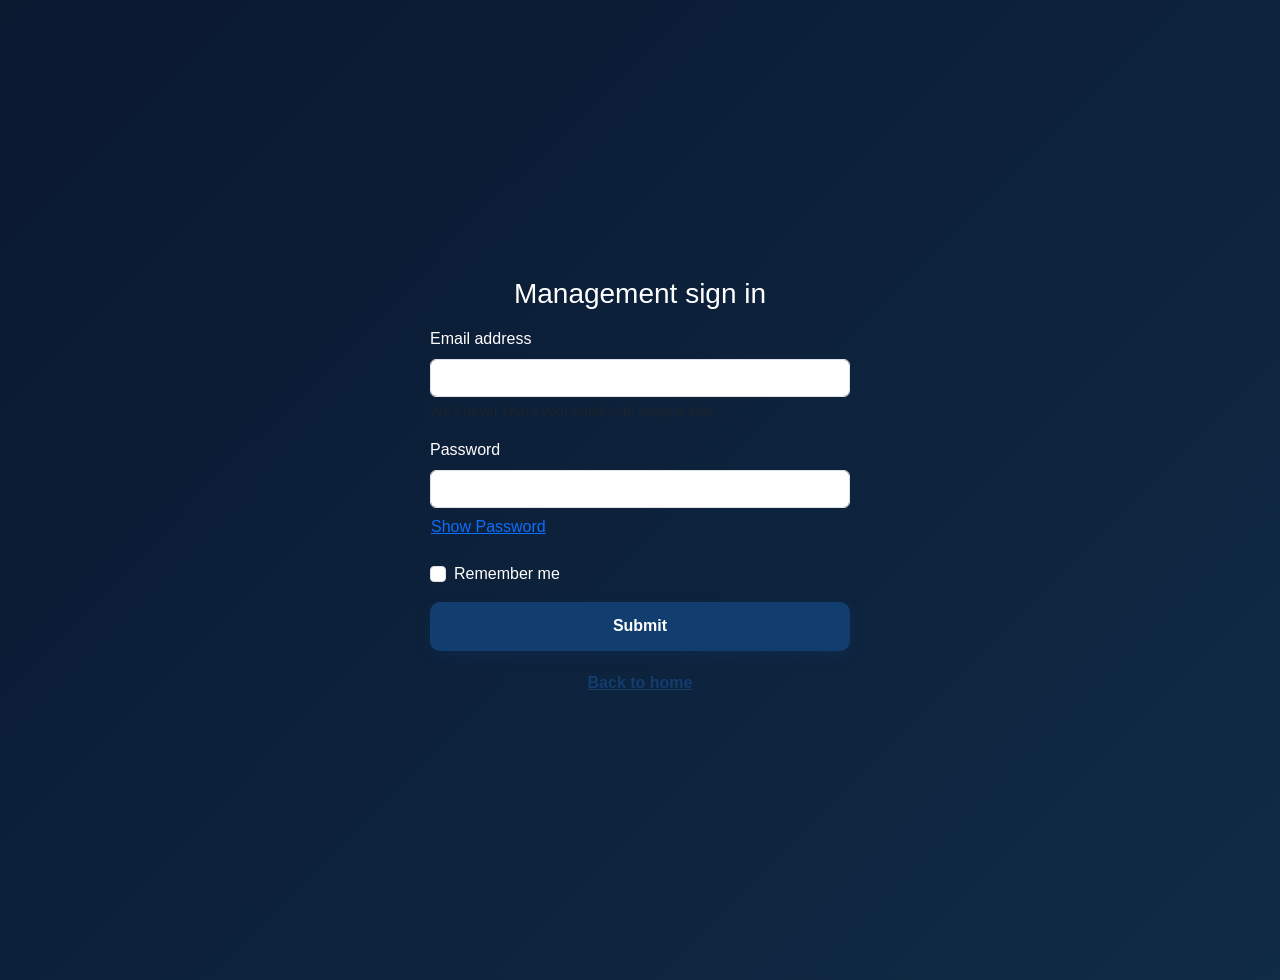
==== management_dashboard.html @ f2d889bd "Initial commit - attendance register" ====
<!DOCTYPE html>
<html lang="en">
<head>
    <meta charset="UTF-8">
    <meta name="viewport" content="width=device-width, initial-scale=1.0">
    <title>Management Dashboard</title>
    <link rel="stylesheet" href="style.css">
</head>
<body class="management-dashboard-page">
    <div class="management-shell">
        <aside class="management-sidebar">
            <div class="brand">HiiTPLC</div>
            <nav class="sidebar-nav">
                <a class="active" href="#overview">Overview</a>
                <a href="#attendance">Attendance</a>
                <a href="#reports">Reports</a>
            </nav>
        </aside>

        <main class="management-main">
            <header class="management-header" id="overview">
                <div>
                    <p class="mini-label">Management</p>
                    <h1>Dashboard</h1>
                </div>
                <a href="index.html" class="logout-link" data-logout>Logout</a>
            </header>

            <section class="summary-row">
                <div class="summary-card">
                    <span>Total Staff</span>
                    <strong id="totalStaffCount">—</strong>
                    <small>Registered staff</small>
                </div>
                <div class="summary-card accent">
                    <span>Present</span>
                    <strong id="presentStaffCount">—</strong>
                    <small>Checked in today</small>
                </div>
                <div class="summary-card">
                    <span>Absent</span>
                    <strong id="absentStaffCount">—</strong>
                    <small>Not checked in today</small>
                </div>
            </section>

            <section class="content-grid">
                <div class="panel" id="attendance">
                    <div class="panel-title-row">
                        <h2>Today's Attendance</h2>
                        <span class="panel-chip">Live</span>
                    </div>

                    <table>
                        <thead>
                            <tr>
                                <th>Name</th>
                                <th>Status</th>
                                <th>Check in</th>
                                <th>Check out</th>
                            </tr>
                        </thead>
                        <tbody id="managementAttendanceRows"></tbody>
                    </table>
                </div>

                <div class="panel" id="reports">
                    <div class="panel-title-row">
                        <h2>Overview</h2>
                    </div>
                    <ul class="info-list">
                        <li>Morning check-in is stable.</li>
                        <li>Two staff members need reminders.</li>
                        <li>One employee is marked absent.</li>
                        <li>Attendance is tracking well this week.</li>
                    </ul>
                </div>
            </section>
        </main>
    </div>
    <script src="app.js"></script>
</body>
</html>
---- style.css ----
* {
    margin: 0;
    padding: 0;
    box-sizing: border-box;
}

html {
    scroll-behavior: smooth;
}

body {
    min-height: 100vh;
    display: flex;
    align-items: center;
    justify-content: center;
    font-family: Arial, sans-serif;
    background: linear-gradient(135deg, #0a1830 0%, #102b46 100%);
    color: #ffffff;
    padding: 40px;
}

.staff-dashboard-page {
    display: block;
    padding: 40px 20px;
    background: linear-gradient(135deg, #0a1830 0%, #102b46 100%);
}

.staff-dashboard {
    width: min(1100px, 94vw);
    margin: 0 auto;
    display: flex;
    flex-direction: column;
    gap: 20px;
}

.staff-dashboard-main {
    display: grid;
    gap: 22px;
}

.staff-dashboard .dashboard-links {
    display: flex;
    flex-wrap: wrap;
    gap: 12px;
    justify-content: center;
    align-items: center;
    padding: 12px 16px;
    border-radius: 14px;
    background: rgba(255, 255, 255, 0.06);
    border: 1px solid rgba(255, 255, 255, 0.08);
    backdrop-filter: blur(6px);
}

.staff-dashboard .dashboard-links a {
    color: #edf5ff;
    text-decoration: none;
    padding: 10px 14px;
    border-radius: 10px;
    font-size: 0.92rem;
    transition: background 0.2s ease, transform 0.2s ease;
}

.staff-dashboard .dashboard-links a:hover {
    background: rgba(255, 255, 255, 0.08);
    transform: translateY(-1px);
}

.staff-dashboard .container,
.staff-dashboard .check-in-button {
    background: #ffffff;
    color: #102b46;
    border: 1px solid rgba(16, 43, 70, 0.08);
    border-radius: 16px;
    box-shadow: 0 12px 28px rgba(9, 18, 32, 0.12);
    padding: 22px 24px;
    scroll-margin-top: 80px;
}

.management-dashboard-page {
    min-height: 100vh;
    background: #f4f7fb;
    color: #102b46;
    padding: 40px 20px;
}

.management-shell {
    max-width: 1120px;
    margin: 0 auto;
    display: flex;
    background: #ffffff;
    border: 1px solid rgba(16, 43, 70, 0.08);
    border-radius: 18px;
    overflow: hidden;
    box-shadow: 0 14px 32px rgba(16, 43, 70, 0.08);
}

.management-sidebar {
    width: 220px;
    background: #102b46;
    color: #ffffff;
    padding: 24px 18px;
}

.brand {
    font-size: 1.4rem;
    font-weight: 700;
    margin-bottom: 28px;
}

.sidebar-nav {
    display: flex;
    flex-direction: column;
    gap: 8px;
}

.sidebar-nav a {
    display: block;
    color: rgba(255, 255, 255, 0.75);
    text-decoration: none;
    padding: 10px 12px;
    border-radius: 8px;
}

.sidebar-nav a.active,
.sidebar-nav a:hover {
    background: rgba(255, 255, 255, 0.08);
    color: #ffffff;
}

.management-main {
    flex: 1;
    padding: 28px;
}

.management-header {
    display: flex;
    justify-content: space-between;
    align-items: center;
    gap: 18px;
    margin-bottom: 24px;
}

.mini-label {
    margin: 0 0 8px;
    color: #c17f28;
    font-size: 0.72rem;
    text-transform: uppercase;
    letter-spacing: 0.12em;
}

.management-header h1 {
    margin: 0;
    font-size: clamp(2rem, 3vw, 2.8rem);
    color: #102b46;
}

.logout-link {
    text-decoration: none;
    color: #102b46;
    font-weight: 700;
    padding: 10px 16px;
    border-radius: 10px;
    background: #f5f8fb;
    border: 1px solid rgba(16, 43, 70, 0.08);
}

.summary-row {
    display: grid;
    grid-template-columns: repeat(3, minmax(0, 1fr));
    gap: 18px;
    margin-bottom: 24px;
}

.summary-card {
    background: #f8fafc;
    border: 1px solid rgba(16, 43, 70, 0.06);
    border-radius: 14px;
    padding: 20px 18px;
}

.summary-card.accent {
    background: #123d6f;
    color: #ffffff;
}

.summary-card span {
    display: block;
    margin-bottom: 12px;
    font-size: 0.75rem;
    letter-spacing: 0.06em;
    text-transform: uppercase;
    opacity: 0.8;
}

.summary-card strong {
    display: block;
    font-size: 2.2rem;
    margin-bottom: 8px;
}

.summary-card small {
    opacity: 0.8;
}

.content-grid {
    display: grid;
    grid-template-columns: 1.7fr 1fr;
    gap: 20px;
}

.panel {
    background: #ffffff;
    border: 1px solid rgba(16, 43, 70, 0.08);
    border-radius: 14px;
    padding: 20px 18px;
}

.panel-title-row {
    display: flex;
    justify-content: space-between;
    align-items: center;
    gap: 12px;
    margin-bottom: 12px;
}

.panel-title-row h2 {
    margin: 0;
    font-size: 1.2rem;
    color: #102b46;
}

.panel-chip {
    background: #eaf9ef;
    color: #1b7b4a;
    padding: 6px 10px;
    border-radius: 999px;
    font-size: 0.72rem;
    font-weight: 700;
}

.panel table {
    width: 100%;
    border-collapse: collapse;
}

.panel th,
.panel td {
    text-align: left;
    padding: 12px 8px;
    border-bottom: 1px solid #edf3f8;
    color: #2e4663;
}

.panel th {
    color: #70829a;
    font-size: 0.75rem;
    letter-spacing: 0.06em;
    text-transform: uppercase;
}

.tag {
    display: inline-block;
    padding: 5px 10px;
    border-radius: 999px;
    font-size: 0.75rem;
    font-weight: 700;
}

.tag.green {
    background: #eaf9ef;
    color: #1a7b48;
}

.tag.yellow {
    background: #fff4dd;
    color: #a26510;
}

.tag.red {
    background: #fee7ea;
    color: #b53a49;
}

.info-list {
    margin: 0;
    padding-left: 18px;
    color: #4b5f78;
    line-height: 2;
}

@media (max-width: 820px) {
    .management-shell {
        display: block;
    }

    .management-sidebar {
        width: 100%;
    }

    .sidebar-nav {
        flex-direction: row;
        flex-wrap: wrap;
    }

    .summary-row,
    .content-grid {
        grid-template-columns: 1fr;
    }
}

.staff-dashboard .container h1,
.staff-dashboard .check-in-button h1 {
    margin-bottom: 10px;
    font-size: clamp(1.5rem, 2vw, 2.1rem);
    color: #102b46;
}

.staff-dashboard .container p,
.staff-dashboard .check-in-button p {
    color: #536782;
    line-height: 1.6;
}

.staff-dashboard .check-in-button {
    background: linear-gradient(135deg, #f9fbff 0%, #edf5ff 100%);
}

.staff-dashboard table {
    width: 100%;
    margin-top: 16px;
    border-collapse: collapse;
    overflow: hidden;
    border-radius: 12px;
}

.staff-dashboard th,
.staff-dashboard td {
    padding: 12px 14px;
    text-align: left;
    border-bottom: 1px solid #e9eef5;
    color: #2e4663;
}

.staff-dashboard th {
    background: #f3f7fb;
    color: #123d6f;
    font-size: 0.8rem;
    letter-spacing: 0.04em;
    text-transform: uppercase;
}

.staff-dashboard tbody tr:hover {
    background: #f8fbff;
}

.staff-dashboard button {
    margin-top: 14px;
    background: #123d6f;
    border: none;
    color: #ffffff;
    padding: 12px 18px;
    border-radius: 10px;
    font-weight: 700;
    cursor: pointer;
    transition: transform 0.2s ease, box-shadow 0.2s ease;
}

.staff-dashboard button:hover {
    transform: translateY(-1px);
    box-shadow: 0 8px 16px rgba(18, 61, 111, 0.18);
}

.split-layout {
    width: min(1100px, 90vw);
    min-height: 80vh;
    display: flex;
    overflow: hidden;
    border-radius: 24px;
    box-shadow: 0 25px 60px rgba(0, 0, 0, 0.25);
    background: #102b46;
}

.image-panel {
    position: relative;
    flex: 1.1;
    background-image: url('https://images.unsplash.com/photo-1522202176988-66273c2fd55f?auto=format&fit=crop&w=1200&q=80');
    background-size: cover;
    background-position: center;
}

.image-overlay {
    position: absolute;
    inset: 0;
    background: linear-gradient(135deg, rgba(10, 24, 48, 0.5), rgba(16, 43, 70, 0.7));
}

.image-content {
    position: relative;
    z-index: 1;
    height: 100%;
    display: flex;
    flex-direction: column;
    justify-content: center;
    padding: 60px 50px;
}

.eyebrow {
    font-size: 0.8rem;
    letter-spacing: 0.14em;
    text-transform: uppercase;
    opacity: 0.9;
    margin-bottom: 16px;
}

.image-content h1 {
    font-size: clamp(2.4rem, 3vw, 4rem);
    line-height: 1.1;
    margin-bottom: 18px;
    color: #ffffff;
}

.image-content p {
    max-width: 420px;
    line-height: 1.6;
    color: rgba(255, 255, 255, 0.85);
    font-size: 1.05rem;
}

.content-panel {
    flex: 1;
    display: flex;
    align-items: center;
    justify-content: center;
    background: #f4f7fb;
    padding: 40px 30px;
}

.login-box {
    width: min(100%, 480px);
    text-align: center;
}

.signup-box {
    width: min(100%, 480px);
    color: #102b46;
}

.signup-box h2 {
    color: #102b46;
    font-size: clamp(1.8rem, 2vw, 2.5rem);
    margin-bottom: 24px;
    text-align: center;
}

.signup-prompt,
.signup-note {
    color: #4b5d75;
    margin-bottom: 18px;
    text-align: center;
}

.signup-prompt a,
.signup-note a,
.signup-message a {
    color: #123d6f;
    font-weight: 700;
}

.signup-message {
    color: #123d6f;
    margin: 14px 0 0;
    text-align: center;
}

.signup-note {
    margin: 20px 0 8px;
}

.signup-disclaimer {
    color: #6c7d90;
    font-size: 0.8rem;
    margin: 0;
    text-align: center;
}

.top-label {
    color: #4b5d75;
    text-transform: uppercase;
    letter-spacing: 0.12em;
    font-size: 0.75rem;
    margin-bottom: 12px;
}

.login-box h2 {
    color: #102b46;
    font-size: clamp(2rem, 2vw, 3rem);
    margin-bottom: 28px;
}

.login-option {
    display: flex;
    flex-direction: column;
    gap: 22px;
}

.card {
    background: #ffffff;
    border: 1px solid rgba(17, 43, 70, 0.08);
    border-radius: 16px;
    box-shadow: 0 12px 28px rgba(16, 43, 70, 0.08);
    color: #102b46;
    width: 100% !important;
    max-width: 420px;
    margin: 0 auto;
}

.card-body {
    padding: 1.6rem 1.5rem 1.4rem;
}

.card-title {
    font-size: 1.8rem;
    margin-bottom: 0.75rem;
    color: #102b46;
}

.card-text {
    color: #4b5d75;
    font-size: 1.05rem;
    line-height: 1.5;
    margin-bottom: 1.3rem;
}

.btn-primary {
    background-color: #123d6f;
    border: none;
    padding: 0.8rem 1.5rem;
    border-radius: 10px;
    color: #ffffff;
    text-decoration: none;
    font-weight: 700;
    transition: all 0.2s ease-in-out;
    box-shadow: 0 6px 14px rgba(18, 61, 111, 0.22);
    width: 100%;
    display: inline-block;
}

.btn-primary:hover,
.btn-primary:focus,
.btn-primary:active {
    background-color: #0d2f56;
    border: none;
    color: #ffffff;
    box-shadow: 0 8px 18px rgba(18, 61, 111, 0.3);
}

@media (max-width: 850px) {
    body {
        padding: 20px;
    }

    .split-layout {
        flex-direction: column;
        min-height: auto;
    }

    .image-panel {
        min-height: 300px;
    }

    .content-panel {
        padding: 30px 20px;
    }

}

/* Staff dashboard */
.dashboard-layout {
    min-height: 100vh;
    display: flex;
    background: #f4f7fb;
    color: #102b46;
}

.dashboard-layout .sidebar {
    width: 260px;
    flex: 0 0 260px;
    display: flex;
    flex-direction: column;
    padding: 30px 18px 22px;
    background: #102b46;
    color: #ffffff;
}

.sidebar-brand {
    display: flex;
    align-items: center;
    justify-content: center;
    padding: 0 14px 34px;
}

.brand-mark,
.profile-avatar {
    display: grid;
    place-items: center;
    border-radius: 10px;
    font-weight: 700;
}

.brand-mark {
    width: auto;
    height: 52px;
    padding: 0 16px;
    border: 2px solid #ffffff;
    background: transparent;
    color: #ffffff;
    font-size: 1.35rem;
    letter-spacing: 0.02em;
}

.sidebar-section-label {
    padding: 0 14px 10px;
    color: rgba(255, 255, 255, 0.5);
    font-size: 0.68rem;
    font-weight: 700;
    letter-spacing: 0.12em;
    text-transform: uppercase;
}

.sidebar-nav,
.sidebar-footer {
    list-style: none;
}

.sidebar-nav a,
.sidebar-footer a {
    display: flex;
    align-items: center;
    gap: 13px;
    min-height: 48px;
    padding: 0 14px;
    border-radius: 8px;
    color: rgba(255, 255, 255, 0.72);
    text-decoration: none;
    font-size: 0.9rem;
    transition: background 0.2s ease, color 0.2s ease;
}

.sidebar-nav a:hover,
.sidebar-nav a:focus,
.sidebar-nav a.active,
.sidebar-footer a:hover,
.sidebar-footer a:focus {
    background: rgba(255, 255, 255, 0.12);
    color: #ffffff;
}

.sidebar-nav a.active {
    box-shadow: inset 3px 0 #e0a458;
}

.nav-icon {
    width: 20px;
    color: #e0a458;
    font-size: 1.1rem;
    text-align: center;
}

.sidebar-footer {
    margin-top: auto;
    padding-top: 20px;
    border-top: 1px solid rgba(255, 255, 255, 0.12);
}

.dashboard-main {
    width: min(1180px, 100%);
    margin: 0 auto;
    padding: 52px clamp(24px, 5vw, 72px);
}

.dashboard-header,
.panel-heading {
    display: flex;
    align-items: flex-start;
    justify-content: space-between;
    gap: 24px;
}

.dashboard-header .eyebrow,
.panel-heading .eyebrow {
    margin-bottom: 10px;
    color: #c17f28;
}

.dashboard-header h1 {
    margin-bottom: 10px;
    color: #102b46;
    font-size: clamp(1.8rem, 3vw, 2.7rem);
}

.dashboard-welcome {
    color: #5e7085;
}

.profile-chip {
    display: flex;
    align-items: center;
    gap: 10px;
    color: #4b5d75;
    font-size: 0.9rem;
    white-space: nowrap;
}

.profile-avatar {
    width: 38px;
    height: 38px;
    background: #dce8f3;
    color: #123d6f;
}

.dashboard-overview {
    display: grid;
    grid-template-columns: repeat(3, 1fr);
    gap: 18px;
    margin: 42px 0 24px;
}

.overview-card,
.dashboard-panel {
    background: #ffffff;
    border: 1px solid rgba(17, 43, 70, 0.08);
    border-radius: 10px;
    box-shadow: 0 12px 28px rgba(16, 43, 70, 0.06);
}

.overview-card {
    display: flex;
    flex-direction: column;
    gap: 9px;
    padding: 24px;
}

.overview-label {
    color: #6c7d90;
    font-size: 0.8rem;
    font-weight: 700;
    text-transform: uppercase;
    letter-spacing: 0.08em;
}

.overview-card strong {
    color: #123d6f;
    font-size: 1.65rem;
}

.overview-detail {
    color: #708095;
    font-size: 0.85rem;
}

.dashboard-panel {
    min-height: 260px;
    padding: 28px;
}

.attendance-actions {
    display: flex;
    align-items: center;
    justify-content: space-between;
    gap: 24px;
    margin-bottom: 24px;
    padding: 26px 28px;
    border-radius: 10px;
    background: #123d6f;
    color: #ffffff;
    box-shadow: 0 12px 28px rgba(16, 43, 70, 0.12);
}

.attendance-actions .eyebrow {
    margin-bottom: 8px;
    color: #f0c27d;
}

.attendance-actions h2 {
    margin-bottom: 7px;
    font-size: 1.3rem;
}

.attendance-actions p:last-child {
    color: rgba(255, 255, 255, 0.72);
    font-size: 0.88rem;
}

.attendance-buttons {
    display: flex;
    flex-shrink: 0;
    gap: 10px;
}

.attendance-button {
    min-width: 112px;
    padding: 12px 16px;
    border: 1px solid transparent;
    border-radius: 7px;
    font: inherit;
    font-size: 0.85rem;
    font-weight: 700;
    cursor: pointer;
}

.check-in-button {
    background: #e0a458;
    color: #102b46;
}

.check-out-button {
    border-color: rgba(255, 255, 255, 0.35);
    background: transparent;
    color: #ffffff;
}

.attendance-button:disabled {
    cursor: not-allowed;
    opacity: 0.45;
}

.dashboard-section {
    min-height: auto;
    margin-top: 24px;
    scroll-margin-top: 24px;
}

.panel-heading h2 {
    color: #102b46;
    font-size: 1.3rem;
}

.panel-link {
    color: #c17f28;
    font-size: 0.85rem;
    font-weight: 700;
    text-decoration: none;
}

.empty-state {
    padding: 72px 0 20px;
    color: #7b8b9b;
    text-align: center;
}

.profile-details,
.setting-row {
    display: flex;
    align-items: center;
    gap: 14px;
    margin-top: 24px;
    color: #4b5d75;
}

.profile-details strong {
    display: block;
    margin-bottom: 4px;
    color: #102b46;
}

.profile-details p {
    font-size: 0.85rem;
}

.setting-row {
    justify-content: space-between;
    max-width: 420px;
    padding-top: 20px;
    border-top: 1px solid #e5ebf1;
}

.setting-row input {
    width: 18px;
    height: 18px;
    accent-color: #c17f28;
}

@media (max-width: 700px) {
    .dashboard-layout {
        display: block;
    }

    .dashboard-layout .sidebar {
        width: 100%;
        padding: 16px;
    }

    .sidebar-brand {
        padding: 0 6px 16px;
    }

    .sidebar-section-label,
    .sidebar-footer {
        display: none;
    }

    .sidebar-nav {
        display: grid;
        grid-template-columns: repeat(4, 1fr);
        gap: 4px;
    }

    .sidebar-nav a {
        min-height: 54px;
        flex-direction: column;
        justify-content: center;
        gap: 3px;
        padding: 6px 4px;
        font-size: 0.7rem;
        text-align: center;
    }

    .dashboard-main {
        padding: 32px 18px;
    }

    .dashboard-header {
        flex-direction: column;
    }

    .attendance-actions {
        align-items: stretch;
        flex-direction: column;
    }

    .attendance-buttons {
        width: 100%;
    }

    .attendance-button {
        flex: 1;
    }

    .dashboard-overview {
        grid-template-columns: 1fr;
        margin-top: 28px;
    }
}
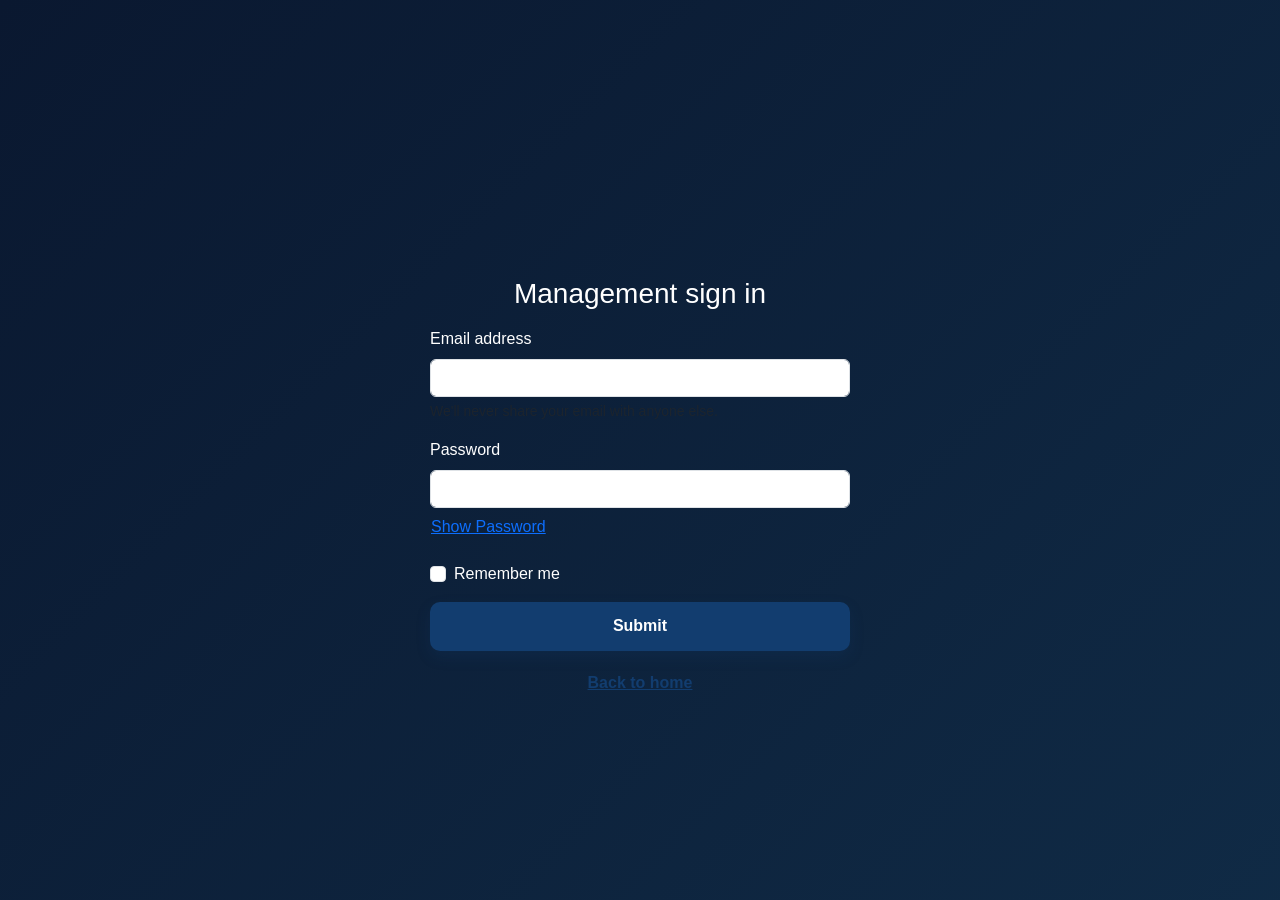
==== commit 7dbf961c: "Add owner-managed management accounts" ====
--- a/management_dashboard.html
+++ b/management_dashboard.html
@@ -14,6 +14,7 @@
                 <a class="active" href="#overview">Overview</a>
                 <a href="#attendance">Attendance</a>
                 <a href="#reports">Reports</a>
+                <a href="#managementAccountsPanel" id="managementAccountsLink" hidden>Management accounts</a>
             </nav>
         </aside>
 
@@ -55,6 +56,7 @@
                         <thead>
                             <tr>
                                 <th>Name</th>
+                                <th>Email</th>
                                 <th>Status</th>
                                 <th>Check in</th>
                                 <th>Check out</th>
@@ -68,12 +70,41 @@
                     <div class="panel-title-row">
                         <h2>Overview</h2>
                     </div>
-                    <ul class="info-list">
-                        <li>Morning check-in is stable.</li>
-                        <li>Two staff members need reminders.</li>
-                        <li>One employee is marked absent.</li>
-                        <li>Attendance is tracking well this week.</li>
+                    <ul class="info-list" id="managementReportSummary" aria-live="polite">
+                        <li>Loading attendance summary…</li>
                     </ul>
+                </div>
+            </section>
+
+            <section class="panel management-accounts-panel" id="managementAccountsPanel" hidden>
+                <div class="panel-title-row">
+                    <h2>Management accounts</h2>
+                </div>
+                <p class="management-accounts-help">Only the configured account owner can add or remove management access. Each manager uses their own login.</p>
+                <form id="managementAccountForm" class="management-accounts-form">
+                    <div>
+                        <label for="managerName">Full name</label>
+                        <input id="managerName" name="name" type="text" maxlength="120" autocomplete="name" required>
+                    </div>
+                    <div>
+                        <label for="managerEmail">Email address</label>
+                        <input id="managerEmail" name="email" type="email" maxlength="254" autocomplete="email" required>
+                    </div>
+                    <div>
+                        <label for="managerPassword">Temporary password</label>
+                        <input id="managerPassword" name="password" type="password" minlength="8" maxlength="20" pattern="[A-Za-z0-9]{8,20}" autocomplete="new-password" required>
+                    </div>
+                    <button class="management-account-button" type="submit">Add manager</button>
+                </form>
+                <p class="management-accounts-help">Passwords must be 8–20 letters and numbers. Share each manager’s temporary password privately.</p>
+                <p id="managementAccountMessage" class="signup-message" role="status" aria-live="polite"></p>
+                <div class="management-accounts-table">
+                    <table>
+                        <thead>
+                            <tr><th>Name</th><th>Email</th><th>Access</th></tr>
+                        </thead>
+                        <tbody id="managementAccountRows"></tbody>
+                    </table>
                 </div>
             </section>
         </main>
--- a/style.css
+++ b/style.css
@@ -288,6 +288,66 @@
     line-height: 2;
 }
 
+.management-accounts-panel {
+    margin-top: 20px;
+}
+
+.management-accounts-help {
+    color: #5e7085;
+    line-height: 1.6;
+}
+
+.management-accounts-form {
+    display: grid;
+    grid-template-columns: repeat(3, minmax(0, 1fr)) auto;
+    align-items: end;
+    gap: 14px;
+    margin: 20px 0 12px;
+}
+
+.management-accounts-form label {
+    display: block;
+    margin-bottom: 6px;
+    color: #2e4663;
+    font-size: 0.85rem;
+    font-weight: 700;
+}
+
+.management-accounts-form input {
+    width: 100%;
+    min-height: 42px;
+    padding: 8px 10px;
+    border: 1px solid #cbd6e2;
+    border-radius: 8px;
+    color: #102b46;
+    font: inherit;
+}
+
+.management-account-button {
+    min-height: 40px;
+    padding: 8px 12px;
+    border: 0;
+    border-radius: 8px;
+    background: #123d6f;
+    color: #ffffff;
+    font: inherit;
+    font-weight: 700;
+    cursor: pointer;
+}
+
+.management-account-button.danger {
+    background: #a83242;
+}
+
+.management-account-button:disabled {
+    cursor: wait;
+    opacity: 0.65;
+}
+
+.management-accounts-table {
+    overflow-x: auto;
+}
+
 @media (max-width: 820px) {
     .management-shell {
         display: block;
@@ -304,6 +364,10 @@
 
     .summary-row,
     .content-grid {
+        grid-template-columns: 1fr;
+    }
+
+    .management-accounts-form {
         grid-template-columns: 1fr;
     }
 }
